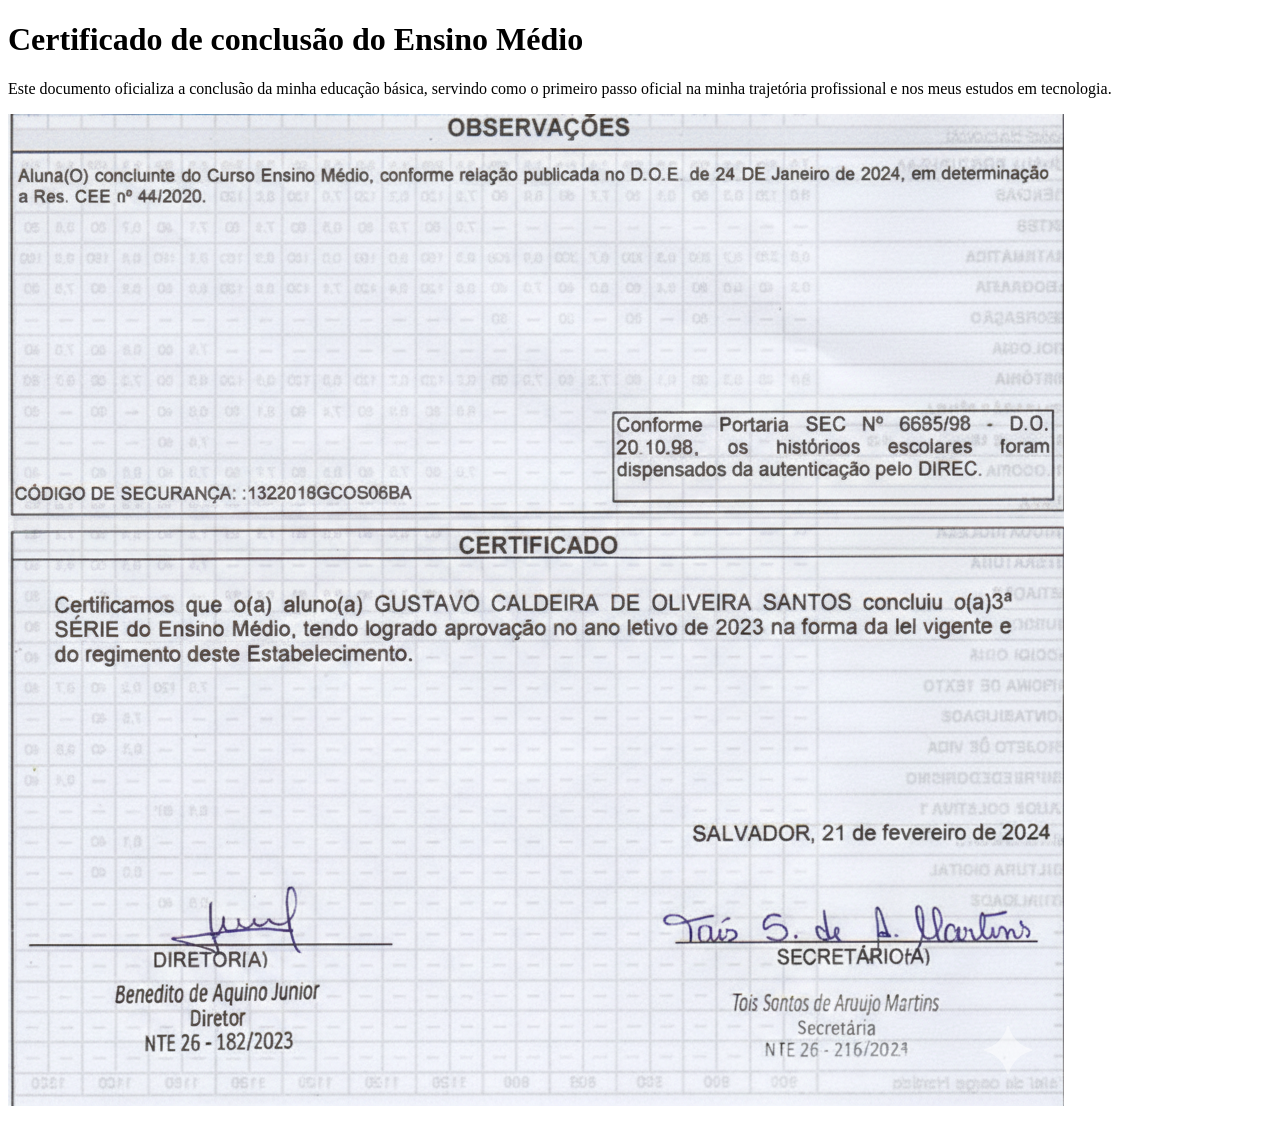
==== certificado.html @ b0016111 "Adiciona página de certificado e atualiza README - Criada a página certificado.html com estilo integ" ====
<!DOCTYPE html>
<html lang="pt-br">
<head>
    <meta charset="UTF-8">
    <meta name="viewport" content="width=device-width, initial-scale=1.0">
    <title>Certificado de Conclusão</title>
    <link rel="stylesheet" href="../projeto-site/estilos/style.css">
</head>
<body>
    <main>
        <header>
            <h1>Certificado de conclusão do Ensino Médio</h1>
        </header>
        <article>
            <p><abbr title="HyperText Markup Language"></abbr> Este documento oficializa a conclusão da minha educação básica, servindo como o primeiro passo oficial na minha trajetória profissional e nos meus estudos em tecnologia.</p>
            
            <img src="Imagens/certificado.png" alt="certificado de conclusão">
        </article>
        
        <a href="index.html"> <img src="Imagens/btn-back.png" alt=""></a>
    </main>
</body>
</html>
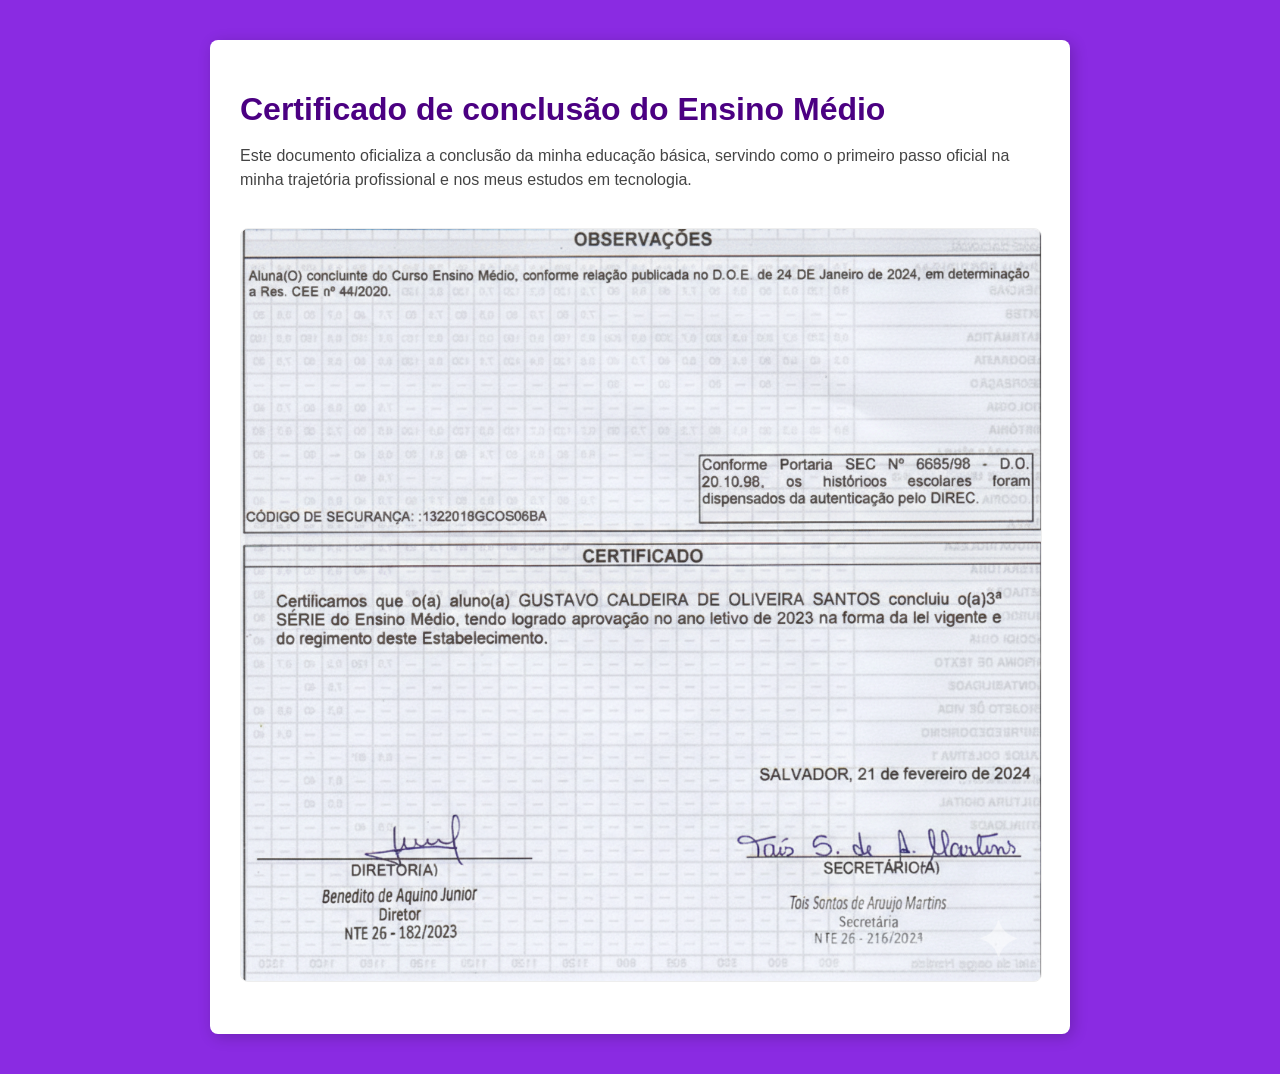
==== commit 13a19e33: "Atualizei o css" ====
--- a/certificado.html
+++ b/certificado.html
@@ -4,7 +4,7 @@
     <meta charset="UTF-8">
     <meta name="viewport" content="width=device-width, initial-scale=1.0">
     <title>Certificado de Conclusão</title>
-    <link rel="stylesheet" href="../projeto-site/estilos/style.css">
+    <link rel="stylesheet" href="estilos/style.css">
 </head>
 <body>
     <main>
--- a/estilos/style.css
+++ b/estilos/style.css
@@ -0,0 +1,73 @@
+
+body {
+    font-family: Arial, Helvetica, sans-serif;
+    font-size: 16px;
+    background-color: blueviolet;
+    margin: 0;
+    padding: 20px;
+    display: flex;
+    justify-content: center;
+}
+
+
+main {
+    background-color: white;
+    width: 100%;
+    max-width: 800px; 
+    padding: 40px;
+    margin: auto;
+    box-shadow: 3px 3px 15px rgba(0, 0, 0, 0.2);
+    border-radius: 8px;
+}
+
+
+h1 {
+    color: #4b0082;
+    margin-bottom: 5px;
+}
+
+h2 {
+    border-bottom: 2px solid blueviolet;
+    color: #333;
+    padding-bottom: 5px;
+    margin-top: 25px;
+}
+
+
+ul {
+    line-height: 1.6;
+}
+
+p {
+    line-height: 1.5;
+    color: #444;
+}
+
+article img {
+    width: 100%;
+    max-width: 100%;
+    height: auto;
+    border-radius: 8px;
+    margin-top: 20px;
+    border: 1px solid #eee; 
+}
+
+main {
+    background-color: white !important;
+    display: block !important;      
+    margin: 20px auto !important;     
+    padding: 30px !important;
+    border-radius: 8px !important;
+    max-width: 800px !important;
+    color: #333 !important;         
+}
+
+
+main h1 {
+    color: #4b0082 !important;
+}
+
+
+main p {
+    color: #444 !important;
+}
